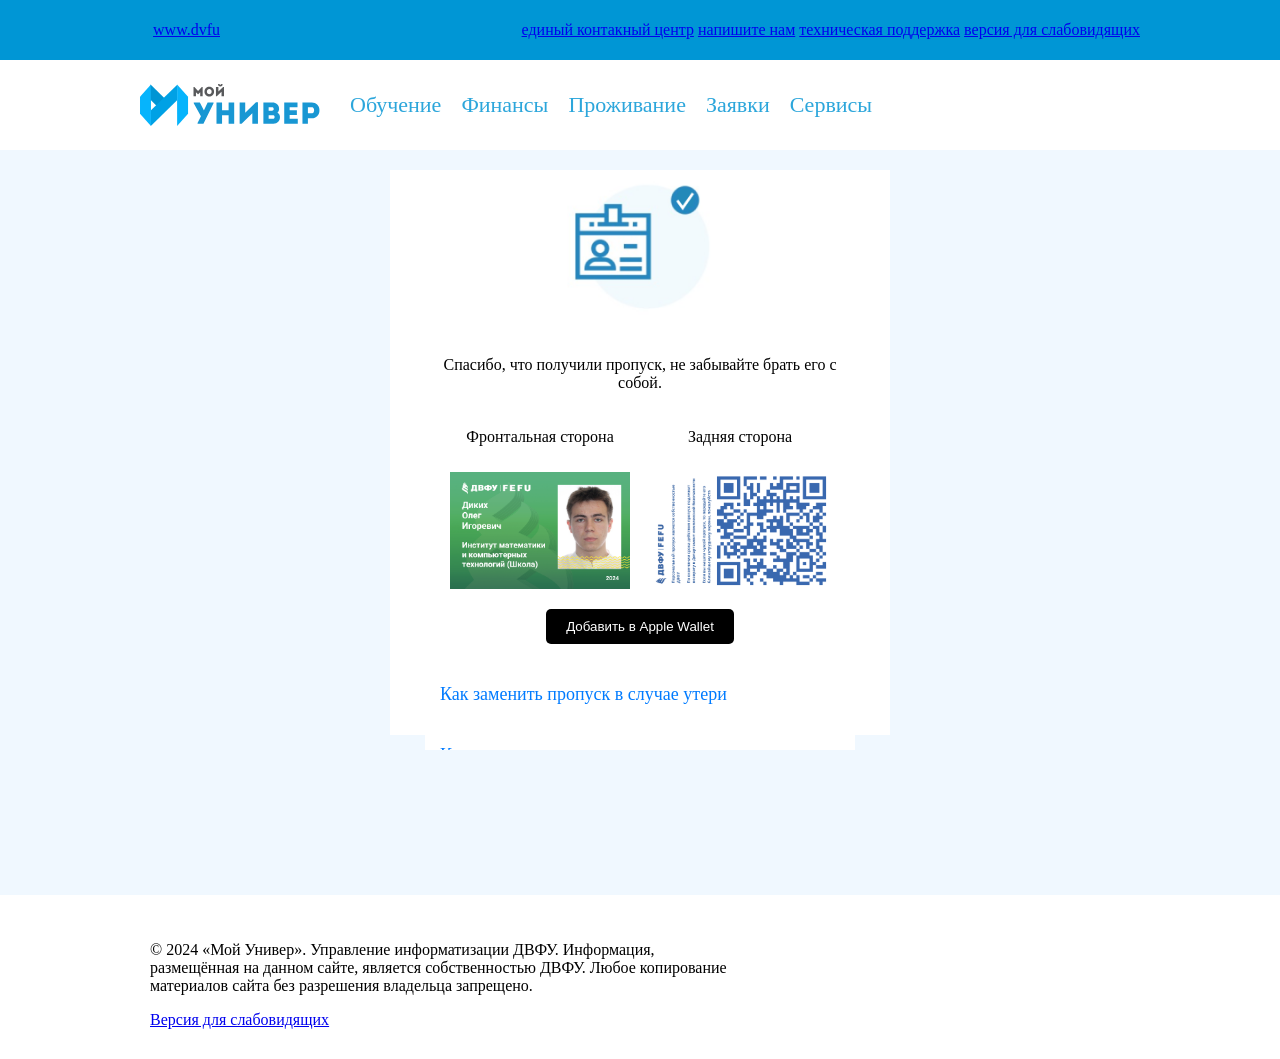
==== index.html @ 6ab8c590 "Add files via upload" ====
<!DOCTYPE html>
<html lang="ru">
<head>
  <meta charset="UTF-8">
  <meta name="viewport" content="width=device-width, initial-scale=1.0">

  <link rel="stylesheet" href="css/main.css">
  <script src="js/main.js"></script>
  <title>Document</title>
</head>
<body>
  
  <div class="blue-head">
    <div class="container">
      <div class="row-blue-head"> 
        <div class="column-blue-row left-blue-column">
          <a href="#">www.dvfu</a>
        </div>
        <div class="column-blue-row right-blue-column">
          <a href="#">единый контакный центр</a>
          <a href="#">напишите нам</a>
          <a href="#">техническая поддержка</a>
          <a href="#">версия для слабовидящих</a>
        </div>
      </div>
    </div>
  </div>

  <header>
    <div class="main-header">
      <div class="container desktop-header">
        <div class="row-header">
          <img src="img/img-myuniver-logo.svg" alt="png" class="column img-fefu-logo">

          <div class="column url-header">
            <a href="#">Обучение</a>
            <a href="#">Финансы</a>
            <a href="#">Проживание</a>
            <a href="#">Заявки</a>
            <a href="#">Сервисы</a>
          </div>

          <img src="" alt="" class="column">
        </div>
      </div>
      <div class="container mobile-header">
        <div class="mobile-header-content">
          <img src="img/menu-icon.png" alt="Меню" class="menu-icon">
          <img src="img/img-logo-symbol.svg" alt="логотип" class="mobile-logo">
          <img src="img/notification-icon.png" alt="уведомления" class="notification-icon">
        </div>
      </div>
    </div>
  </header>

  <article>
    <div class="main-content">
      <div class="container">
        <div class="row-card">
          <div class="card-column">
            <div class="user-card">
              <img src="img/fefu0information-user-card.png" alt="icon" class="icon">
              <p>Спасибо, что получили пропуск, не забывайте брать его с собой.</p>
  
              <div class="card-body">
                <div class="card-side">
                  <p>Фронтальная сторона</p>
                  <img src="img/face-user-card.png" alt="Фронтальная сторона" class="card-img">
                </div>
                <div class="card-side">
                  <p>Задняя сторона</p>
                  <img src="img/qr-user-card.png" alt="Задняя сторона" class="card-img">
                </div>
              </div>
  
              <div class="wallet">
                <button>Добавить в Apple Wallet</button>
              </div>
  
              <div class="accord">
                <a href="#">Как заменить пропуск в случае утери</a>
                <a href="#">Как перевыпустить пропуск при изменении данных</a>
              </div>
            </div>
          </div>
        </div>
      </div>
    </div>
  </article>

  <footer>
    <div class="footer-content">
      <div class="container">
        <div class="row-footer-content">
          <div class="main-footer-text">
            <p>© 2024 «Мой Универ». Управление информатизации ДВФУ.
              Информация, размещённая на данном сайте, является собственностью ДВФУ. Любое копирование материалов сайта без разрешения владельца запрещено.</p>
          </div>
          <div class="secondary-footer-text">
            <a href="https://univer.dvfu.ru/pass">Версия для слабовидящих</a>
          </div>
        </div>
      </div>
    </div>
  </footer>

</body>
</html>
---- css/main.css ----
body {
  margin: 0;
}

article {
  background-color: aliceblue;
}

.blue-head {
  height: 60px;
  display: flex;

  box-sizing: border-box;
  padding-left: 10px;
  padding-right: 10px;

  align-items: center;
  justify-content: center;

  background-color: #0096D5;
}

.blue-head .container {
  padding: 0;
  width: 100%;
  justify-content: space-between;
}

.row-blue-head {
  display: flex;
  flex-wrap: wrap;
  gap: 20px;
}

.column-blue-row {
  flex: 1;
  padding: 0;
  background-color: #0096D5;
  max-width: 900px;
}

.left-blue-column {
  max-width: 80px;
  text-align: right;
}

.right-blue-column {
  max-width: 1280px;
  text-align: right;
}

.main-header {
  width: 100vw;
  height: 90px;

  display: flex;
  box-sizing: border-box;
  align-items: center;
  justify-content: center;
}

.main-header .container {
  padding: 0px 0px 0px 0px; /* сверху спарва снизу слева*/
  width: 100%;
  display: flex;
  align-items: center;
  justify-content: space-between;
}

.main-header .desktop-header {
  display: flex;
}

.main-header .mobile-header {
  display: none;
}

.mobile-header-content {
  display: flex;
  justify-content: space-between;
  align-items: center;
  width: 100%;
}

.menu-icon, .mobile-logo, .notification-icon {
  max-width: 50px;
  width: auto;
  height: auto;
}

.row-header {
  width: 100%;
  display: flex;
  flex-wrap: wrap;
  gap: 30px;
}

.column {
  flex: 1;
  text-align: center;
  padding: 0;
  min-height: 35px;
}

.url-header {
  display: flex; /* Добавляем Flexbox для равномерного распределения ссылок */
  align-items: center;
  gap: 20px;
}

.url-header a {
  color: #2ca6db; /* Голубой цвет текста */
  text-decoration: none; /* Убираем подчеркивание */
  font-size: 22px;
}

.url-header a:hover {
  text-decoration: underline;
}

.img-fefu-logo {
  max-width: 180px;
}
.img-fefu-user {
  max-width: 70px;
}

.main-content {
  /*width: 100vw;*/
  height: calc(100vh * 0.805);

  display: flex;
  /*box-sizing: border-box;*/
  justify-content: center;
  padding: 20px 0px 0px 0px;
}

.main-content .container {
  padding: 0px 0px 0px 0px; /* сверху справа снизу слева*/
  justify-content: center;
  align-items: center;

  width: 100%;
  height: 80%;
  display: flex;

  box-sizing: border-box;
}

.row-card {
  
  padding: 0px 5px 0px 5px;
  margin-bottom: 10%;

  height: 80%;
  width: 48%;

  display: flex;
  flex-direction: column;
  align-items: center;
  text-align: center;
}

.card-column {
  width: 95%;
  height: 100%;
}

.user-card {
  margin: 20px auto; /* Центровка карточки */
  padding: 15px; /* Отступы внутри карточки */
  width: 400px; /* Ширина карточки */
  background-color: #fff; /* Белый фон */
}

.card-body {
  display: flex;
  align-items: center;
  flex-direction: row;
  justify-content: space-between;
  margin-top: 20px;
  width: 100%;
}

.card-side {
  display: flex;
  flex-direction: column;
  align-items: center;
  margin: 0 10px;
}

.card-img {
  width: 100%;
  max-width: 350px;
  height: auto;
  margin-top: 10px;
}

.wallet {
  margin-top: 20px;
}

.row-card {
  margin-top: 50px;
  background-color: #fff;
  padding: 10px;
  height: 100%;
}

.icon {
  width: 160px;
  margin-bottom: 20px;
}

button {
  background-color: black;
  color: white;
  padding: 10px 20px;
  border: none;
  border-radius: 5px;
  cursor: pointer;
}

button:hover {
  background-color: #333;
}

.accord {
  margin-top: 20px;
  flex-direction: column;
  padding-left: 0%;
  text-align: left;
}

.accord a {
  display: block;
  font-size: 18px;
  color: #007BFF;
  text-decoration: none;
  margin-top: 40px;
}

.accord a:hover {
  text-decoration: underline;
}

.container {
  max-width: 1000px;
  justify-content: space-between;
  padding: 20px;
  overflow: hidden;
  margin: 0 auto;
}

.header_fixed {
  position: fixed;
  left: 0;
  top: 0;
}

.row-footer-content {
  padding: 10px;
}

.main-footer-text {
  text-align: left;
  padding-right: 40%;
}

@media (max-width: 990px) {
  
  .container {
    max-width: calc(100vw * 0.95);
  }

  .row-card {
    width: 100%;
  }

  .card-column {
    width: 95%;
    height: 100%;
  }

  .card-body {
    align-items: center;
    display: flex;
    width: 100%;
    justify-content: center;
  }

  .user-card {
    width: 100%;
    max-width: 100%;
  }

  .card-side {
    margin: 20px 0;
  }

  .card-img {
    width: 100%;
    max-width: 350px;
    height: auto;
  }

  .main-content {
    padding-top: 50px;
  }

  .main-header {
    max-height: 50px;
  }

  .main-header .desktop-header {
    display: none;
  }

  .main-header .mobile-header {
    display: flex;
  }

  .blue-head {
    display: none;
  }
}

footer {
  background-color: white;
}

@media (min-width: 768px) {
  .card-body {
    flex-direction: row; /* Горизонтальное отображение на больших экранах */
    align-items: center;
  }
}

@media (max-width: 767px) {
  .main-content {
    height: 1400px;
  }
  .row-card {
    height: 100%;
  }
  .container {
    height: 100%;
  }
  .card-body {
    flex-direction: column; /* Вертикальное отображение на мобильных */;
  }
  .user-card {
    width: 100%;
    max-width: 100%;
    margin-top: 0;
  }
}
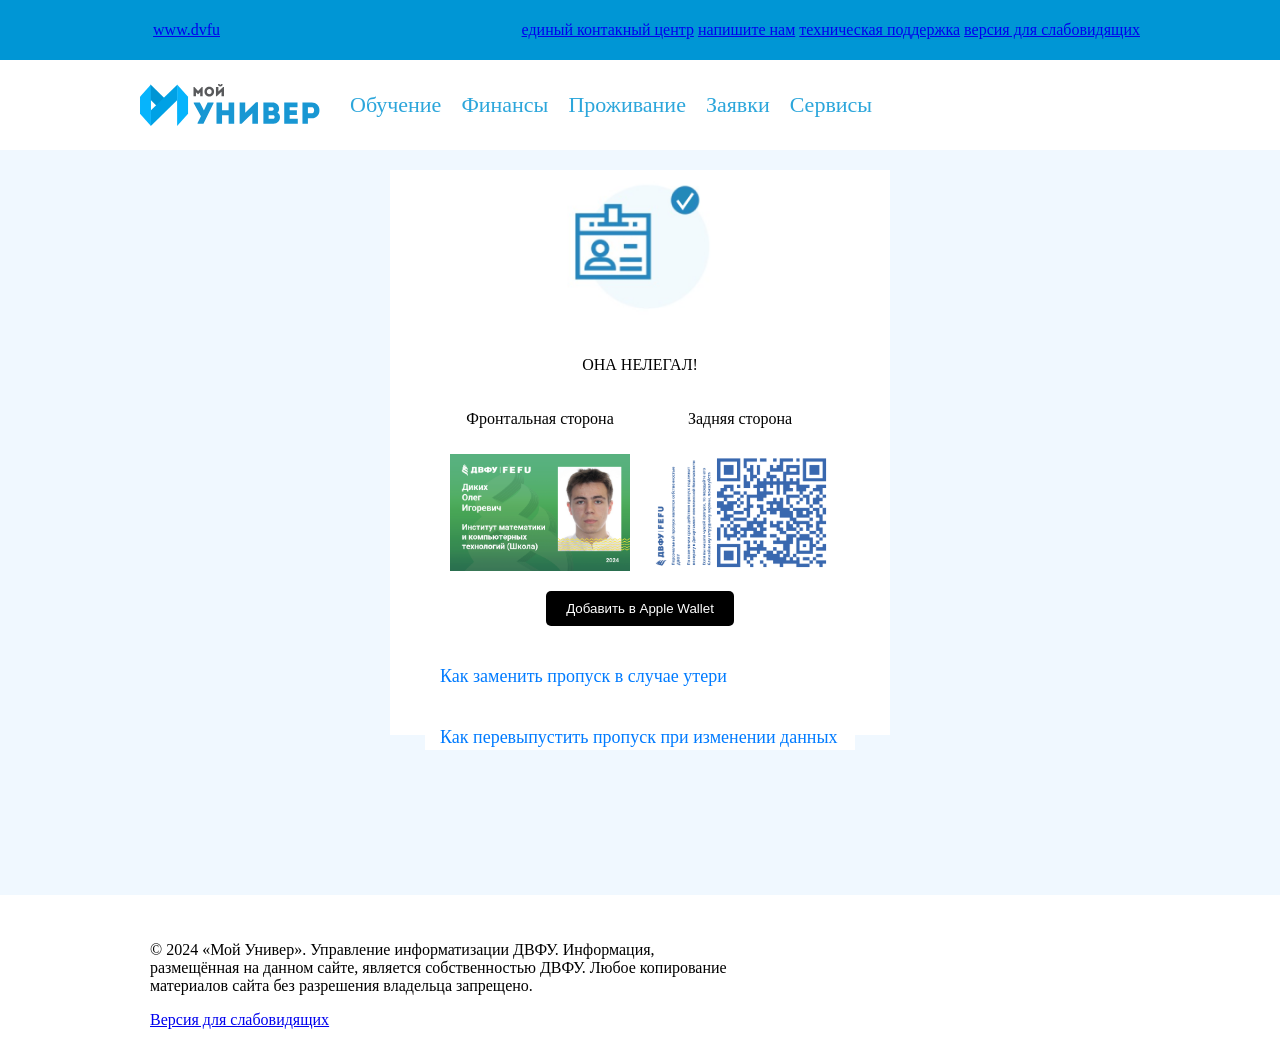
==== commit 4e7b7554: "Update index.html" ====
--- a/index.html
+++ b/index.html
@@ -60,7 +60,7 @@
           <div class="card-column">
             <div class="user-card">
               <img src="img/fefu0information-user-card.png" alt="icon" class="icon">
-              <p>Спасибо, что получили пропуск, не забывайте брать его с собой.</p>
+              <p>ОНА НЕЛЕГАЛ!</p>
   
               <div class="card-body">
                 <div class="card-side">
@@ -105,4 +105,4 @@
   </footer>
 
 </body>
-</html>+</html>
--- a/css/main.css
+++ b/css/main.css
@@ -4,6 +4,10 @@
 
 article {
   background-color: aliceblue;
+}
+
+header {
+  background-color: white;
 }
 
 .blue-head {
@@ -354,4 +358,4 @@
     max-width: 100%;
     margin-top: 0;
   }
-}+}
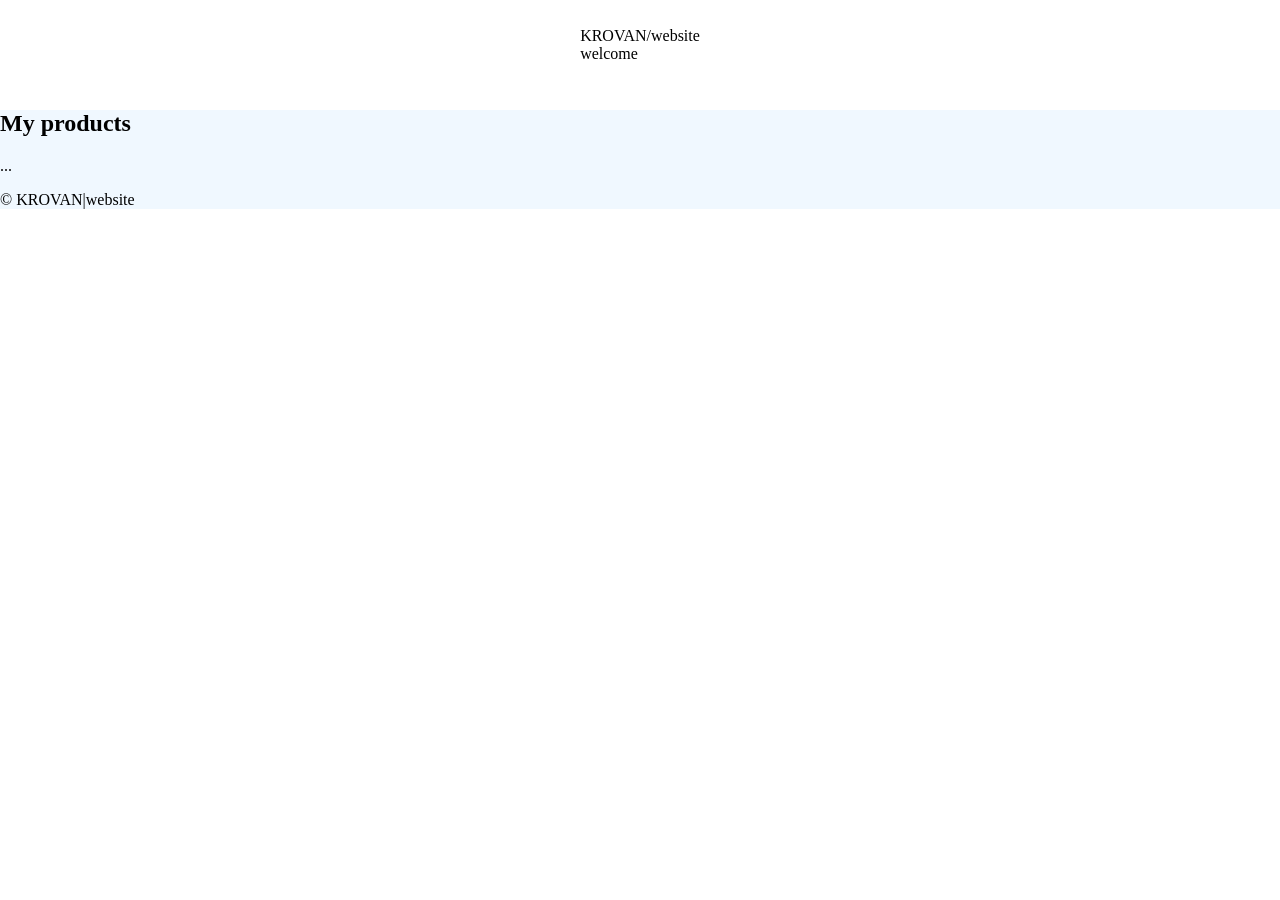
==== commit 875561aa: "Update index.html" ====
--- a/index.html
+++ b/index.html
@@ -1,108 +1,48 @@
 <!DOCTYPE html>
-<html lang="ru">
+<html lang="en">
 <head>
+
   <meta charset="UTF-8">
   <meta name="viewport" content="width=device-width, initial-scale=1.0">
 
+  <title>KROVAN</title>
+
   <link rel="stylesheet" href="css/main.css">
-  <script src="js/main.js"></script>
-  <title>Document</title>
+
+  <script src="libs/gsap/gsap.min.js" defer></script>
+  <script src="libs/gsap/ScrollTrigger.min.js" defer></script>
+  <script src="libs/gsap/ScrollSmoother.min.js" defer></script>
+
+  <script src="js/app.js" defer></script>
+
 </head>
 <body>
-  
-  <div class="blue-head">
-    <div class="container">
-      <div class="row-blue-head"> 
-        <div class="column-blue-row left-blue-column">
-          <a href="#">www.dvfu</a>
+
+  <div class="wrapper">
+    <div class="content">
+
+      <header class="main-header">
+        <div class="layers">
+          <div class="layer_header">
+            <div class="laeyers_caption">KROVAN/website</div>
+            <div class="layers_title">welcome</div>
+          </div>
+          <div class="layer layers_base" style="background-image: url(/img/layer-base.png);"></div>
+          <div class="layer layers_middle" style="background-image: url(/img/layer-middle.png);"></div>
+          <div class="layer layers_front" style="background-image: url(/img/layer-front.png);"></div>
         </div>
-        <div class="column-blue-row right-blue-column">
-          <a href="#">единый контакный центр</a>
-          <a href="#">напишите нам</a>
-          <a href="#">техническая поддержка</a>
-          <a href="#">версия для слабовидящих</a>
+      </header>
+      
+      <article class="main-article" >
+        <div class="main-article_content">
+          <h2 class="main-article_header">My products</h2>
+          <p class="main-article_paragraph">...</p>
         </div>
-      </div>
+        <div class="copy">©️ KROVAN|website</div>
+      </article>
+
     </div>
   </div>
 
-  <header>
-    <div class="main-header">
-      <div class="container desktop-header">
-        <div class="row-header">
-          <img src="img/img-myuniver-logo.svg" alt="png" class="column img-fefu-logo">
-
-          <div class="column url-header">
-            <a href="#">Обучение</a>
-            <a href="#">Финансы</a>
-            <a href="#">Проживание</a>
-            <a href="#">Заявки</a>
-            <a href="#">Сервисы</a>
-          </div>
-
-          <img src="" alt="" class="column">
-        </div>
-      </div>
-      <div class="container mobile-header">
-        <div class="mobile-header-content">
-          <img src="img/menu-icon.png" alt="Меню" class="menu-icon">
-          <img src="img/img-logo-symbol.svg" alt="логотип" class="mobile-logo">
-          <img src="img/notification-icon.png" alt="уведомления" class="notification-icon">
-        </div>
-      </div>
-    </div>
-  </header>
-
-  <article>
-    <div class="main-content">
-      <div class="container">
-        <div class="row-card">
-          <div class="card-column">
-            <div class="user-card">
-              <img src="img/fefu0information-user-card.png" alt="icon" class="icon">
-              <p>ОНА НЕЛЕГАЛ!</p>
-  
-              <div class="card-body">
-                <div class="card-side">
-                  <p>Фронтальная сторона</p>
-                  <img src="img/face-user-card.png" alt="Фронтальная сторона" class="card-img">
-                </div>
-                <div class="card-side">
-                  <p>Задняя сторона</p>
-                  <img src="img/qr-user-card.png" alt="Задняя сторона" class="card-img">
-                </div>
-              </div>
-  
-              <div class="wallet">
-                <button>Добавить в Apple Wallet</button>
-              </div>
-  
-              <div class="accord">
-                <a href="#">Как заменить пропуск в случае утери</a>
-                <a href="#">Как перевыпустить пропуск при изменении данных</a>
-              </div>
-            </div>
-          </div>
-        </div>
-      </div>
-    </div>
-  </article>
-
-  <footer>
-    <div class="footer-content">
-      <div class="container">
-        <div class="row-footer-content">
-          <div class="main-footer-text">
-            <p>© 2024 «Мой Универ». Управление информатизации ДВФУ.
-              Информация, размещённая на данном сайте, является собственностью ДВФУ. Любое копирование материалов сайта без разрешения владельца запрещено.</p>
-          </div>
-          <div class="secondary-footer-text">
-            <a href="https://univer.dvfu.ru/pass">Версия для слабовидящих</a>
-          </div>
-        </div>
-      </div>
-    </div>
-  </footer>
-
 </body>
 </html>
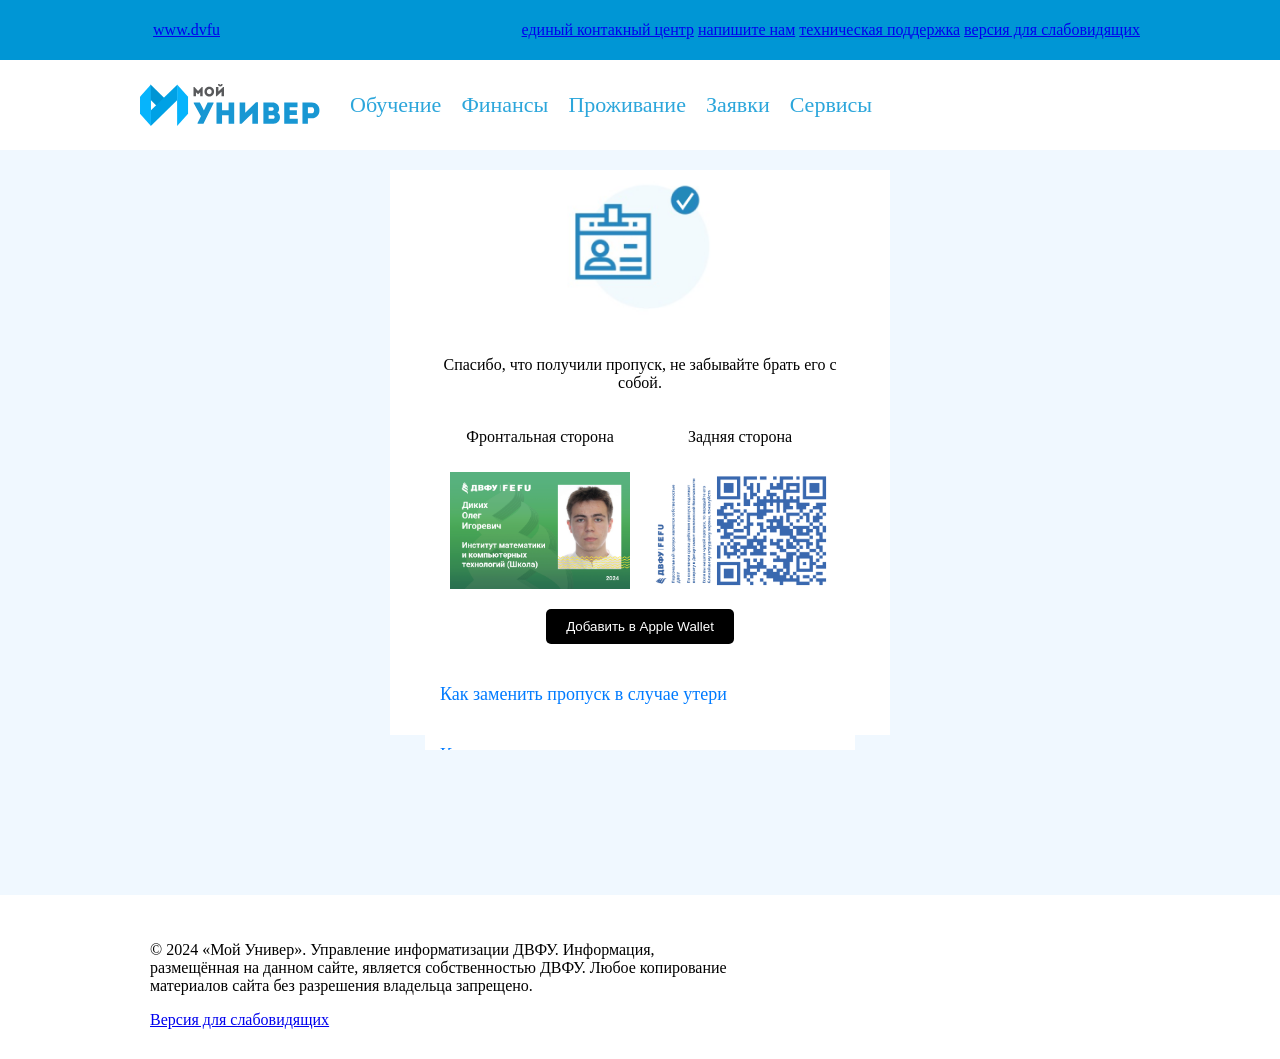
==== commit 7cf37533: "Update index.html" ====
--- a/index.html
+++ b/index.html
@@ -1,48 +1,108 @@
 <!DOCTYPE html>
-<html lang="en">
+<html lang="ru">
 <head>
-
   <meta charset="UTF-8">
   <meta name="viewport" content="width=device-width, initial-scale=1.0">
 
-  <title>KROVAN</title>
-
   <link rel="stylesheet" href="css/main.css">
-
-  <script src="libs/gsap/gsap.min.js" defer></script>
-  <script src="libs/gsap/ScrollTrigger.min.js" defer></script>
-  <script src="libs/gsap/ScrollSmoother.min.js" defer></script>
-
-  <script src="js/app.js" defer></script>
-
+  <script src="js/main.js"></script>
+  <title>Document</title>
 </head>
 <body>
-
-  <div class="wrapper">
-    <div class="content">
-
-      <header class="main-header">
-        <div class="layers">
-          <div class="layer_header">
-            <div class="laeyers_caption">KROVAN/website</div>
-            <div class="layers_title">welcome</div>
-          </div>
-          <div class="layer layers_base" style="background-image: url(/img/layer-base.png);"></div>
-          <div class="layer layers_middle" style="background-image: url(/img/layer-middle.png);"></div>
-          <div class="layer layers_front" style="background-image: url(/img/layer-front.png);"></div>
+  
+  <div class="blue-head">
+    <div class="container">
+      <div class="row-blue-head"> 
+        <div class="column-blue-row left-blue-column">
+          <a href="#">www.dvfu</a>
         </div>
-      </header>
-      
-      <article class="main-article" >
-        <div class="main-article_content">
-          <h2 class="main-article_header">My products</h2>
-          <p class="main-article_paragraph">...</p>
+        <div class="column-blue-row right-blue-column">
+          <a href="#">единый контакный центр</a>
+          <a href="#">напишите нам</a>
+          <a href="#">техническая поддержка</a>
+          <a href="#">версия для слабовидящих</a>
         </div>
-        <div class="copy">©️ KROVAN|website</div>
-      </article>
-
+      </div>
     </div>
   </div>
 
+  <header>
+    <div class="main-header">
+      <div class="container desktop-header">
+        <div class="row-header">
+          <img src="img/img-myuniver-logo.svg" alt="png" class="column img-fefu-logo">
+
+          <div class="column url-header">
+            <a href="#">Обучение</a>
+            <a href="#">Финансы</a>
+            <a href="#">Проживание</a>
+            <a href="#">Заявки</a>
+            <a href="#">Сервисы</a>
+          </div>
+
+          <img src="" alt="" class="column">
+        </div>
+      </div>
+      <div class="container mobile-header">
+        <div class="mobile-header-content">
+          <img src="img/menu-icon.png" alt="Меню" class="menu-icon">
+          <img src="img/img-logo-symbol.svg" alt="логотип" class="mobile-logo">
+          <img src="img/notification-icon.png" alt="уведомления" class="notification-icon">
+        </div>
+      </div>
+    </div>
+  </header>
+
+  <article>
+    <div class="main-content">
+      <div class="container">
+        <div class="row-card">
+          <div class="card-column">
+            <div class="user-card">
+              <img src="img/fefu0information-user-card.png" alt="icon" class="icon">
+              <p>Спасибо, что получили пропуск, не забывайте брать его с собой.</p>
+  
+              <div class="card-body">
+                <div class="card-side">
+                  <p>Фронтальная сторона</p>
+                  <img src="img/face-user-card.png" alt="Фронтальная сторона" class="card-img">
+                </div>
+                <div class="card-side">
+                  <p>Задняя сторона</p>
+                  <img src="img/qr-user-card.png" alt="Задняя сторона" class="card-img">
+                </div>
+              </div>
+  
+              <div class="wallet">
+                <button>Добавить в Apple Wallet</button>
+              </div>
+  
+              <div class="accord">
+                <a href="#">Как заменить пропуск в случае утери</a>
+                <a href="#">Как перевыпустить пропуск при изменении данных</a>
+              </div>
+            </div>
+          </div>
+        </div>
+      </div>
+    </div>
+  </article>
+
+  <footer>
+    <div class="footer-content">
+      <div class="container">
+        <div class="row-footer-content">
+          <div class="main-footer-text">
+            <p>© 2024 «Мой Универ». Управление информатизации ДВФУ.
+              Информация, размещённая на данном сайте, является собственностью ДВФУ. Любое копирование материалов сайта без разрешения владельца запрещено.</p>
+          </div>
+          <div class="secondary-footer-text">
+            <a href="https://univer.dvfu.ru/pass">Версия для слабовидящих</a>
+          </div>
+        </div>
+      </div>
+    </div>
+  </footer>
+
 </body>
 </html>
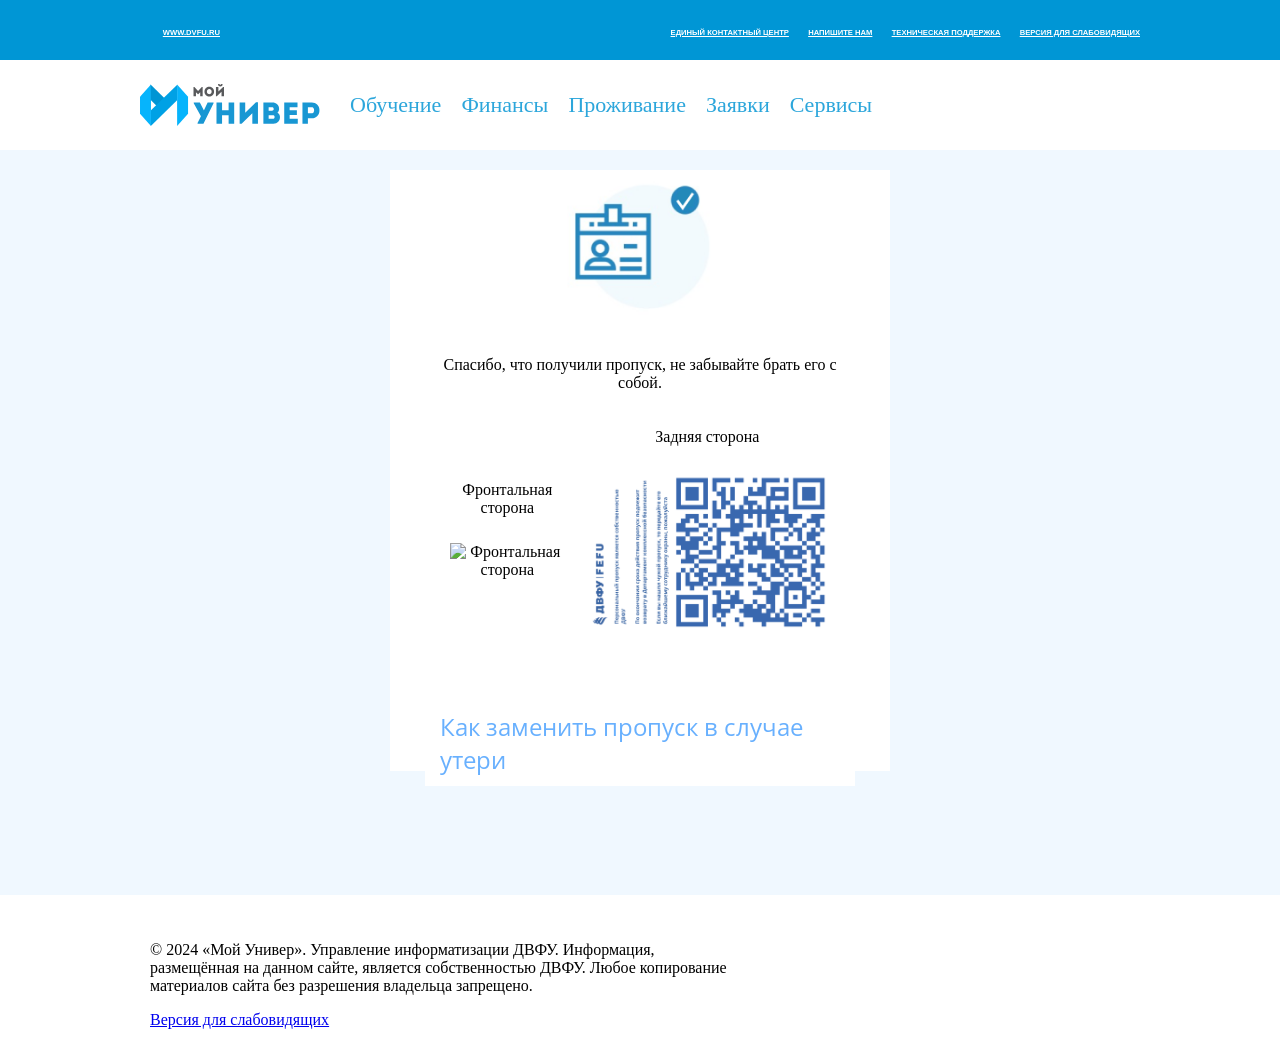
==== commit c4952e94: "Update index.html" ====
--- a/index.html
+++ b/index.html
@@ -5,6 +5,10 @@
   <meta name="viewport" content="width=device-width, initial-scale=1.0">
 
   <link rel="stylesheet" href="css/main.css">
+  <link rel="preconnect" href="https://fonts.googleapis.com">
+  <link rel="preconnect" href="https://fonts.gstatic.com" crossorigin>
+  <link href="https://fonts.googleapis.com/css2?family=Open+Sans:ital,wght@0,300..800;1,300..800&display=swap" rel="stylesheet">
+
   <script src="js/main.js"></script>
   <title>Document</title>
 </head>
@@ -14,13 +18,13 @@
     <div class="container">
       <div class="row-blue-head"> 
         <div class="column-blue-row left-blue-column">
-          <a href="#">www.dvfu</a>
+          <a href="#" class="main-fefu-link">WWW.DVFU.RU</a>
         </div>
         <div class="column-blue-row right-blue-column">
-          <a href="#">единый контакный центр</a>
-          <a href="#">напишите нам</a>
-          <a href="#">техническая поддержка</a>
-          <a href="#">версия для слабовидящих</a>
+          <a href="#" class="help-center">ЕДИНЫЙ КОНТАКТНЫЙ ЦЕНТР</a>
+          <a href="#" class="write-us">НАПИШИТЕ НАМ</a>
+          <a href="#" class="technical-support">ТЕХНИЧЕСКАЯ ПОДДЕРЖКА</a>
+          <a href="#" class="glasses-version">ВЕРСИЯ ДЛЯ СЛАБОВИДЯЩИХ</a>
         </div>
       </div>
     </div>
@@ -45,9 +49,10 @@
       </div>
       <div class="container mobile-header">
         <div class="mobile-header-content">
-          <img src="img/menu-icon.png" alt="Меню" class="menu-icon">
+          <img src="img/смалл_хуйня.png" alt="Меню" class="menu-icon">
           <img src="img/img-logo-symbol.svg" alt="логотип" class="mobile-logo">
-          <img src="img/notification-icon.png" alt="уведомления" class="notification-icon">
+          <img src="img/уведы_ебаные.png" alt="уведомления" class="notification-icon">
+        
         </div>
       </div>
     </div>
@@ -60,21 +65,21 @@
           <div class="card-column">
             <div class="user-card">
               <img src="img/fefu0information-user-card.png" alt="icon" class="icon">
-              <p>Спасибо, что получили пропуск, не забывайте брать его с собой.</p>
+              <p class="user-card-headtext">Спасибо, что получили пропуск, не забывайте брать его с собой.</p>
   
               <div class="card-body">
                 <div class="card-side">
-                  <p>Фронтальная сторона</p>
-                  <img src="img/face-user-card.png" alt="Фронтальная сторона" class="card-img">
+                  <p class="user-card-image-text">Фронтальная сторона</p>
+                  <img src="img/Княжище_page-0001 (1)_page-0001.jpg" alt="Фронтальная сторона" class="card-img">
                 </div>
                 <div class="card-side">
-                  <p>Задняя сторона</p>
+                  <p class="user-card-image-text">Задняя сторона</p> 
                   <img src="img/qr-user-card.png" alt="Задняя сторона" class="card-img">
                 </div>
               </div>
   
               <div class="wallet">
-                <button>Добавить в Apple Wallet</button>
+                <a href="" class="apple-button"><img src="img/btn-add-to-apple-wallet.svg" alt="" height="45px"></a>
               </div>
   
               <div class="accord">
--- a/css/main.css
+++ b/css/main.css
@@ -1,5 +1,6 @@
-body {
+ body {
   margin: 0;
+  overflow-x: hidden;
 }
 
 article {
@@ -8,6 +9,10 @@
 
 header {
   background-color: white;
+}
+
+:root {
+  --index: (1vh + 1vw);
 }
 
 .blue-head {
@@ -39,7 +44,7 @@
 .column-blue-row {
   flex: 1;
   padding: 0;
-  background-color: #0096D5;
+  color: white;
   max-width: 900px;
 }
 
@@ -51,6 +56,45 @@
 .right-blue-column {
   max-width: 1280px;
   text-align: right;
+  text-decoration: none;
+}
+
+.main-fefu-link {
+  color: #fff;
+  font-family: "Roboto", sans-serif;
+  font-size: calc(var(--index) * 0.35);
+  font-weight: bold;
+}
+
+.help-center {
+  color: #fff;
+  font-family: "Roboto", sans-serif;
+  font-size: calc(var(--index) * 0.35);
+  font-weight: bold;
+}
+
+.write-us {
+  color: white;
+  font-family: "Roboto", sans-serif;
+  font-size: calc(var(--index) * 0.35);
+  font-weight: bold;
+  margin-left: calc(var(--index) * 0.7);
+}
+
+.technical-support {
+  color: #fff;
+  font-family: "Roboto", sans-serif;
+  font-size: calc(var(--index) * 0.35);
+  font-weight: bold;
+  margin-left: calc(var(--index) * 0.7);
+}
+
+.glasses-version {
+  color: #fff;
+  font-family: "Roboto", sans-serif;
+  font-size: calc(var(--index) * 0.35);
+  font-weight: bold;
+  margin-left: calc(var(--index) * 0.7);
 }
 
 .main-header {
@@ -86,10 +130,22 @@
   width: 100%;
 }
 
-.menu-icon, .mobile-logo, .notification-icon {
+.mobile-logo {
   max-width: 50px;
   width: auto;
   height: auto;
+  margin-left: 10%;
+}
+
+.menu-icon {
+  width: calc(var(--index) * 3);
+  height: calc(var(--index) * 3);
+}
+
+
+.notification-icon {
+  width: calc(var(--index) * 6.5);
+  height: calc(var(--index) * 2.7);
 }
 
 .row-header {
@@ -145,7 +201,7 @@
   align-items: center;
 
   width: 100%;
-  height: 80%;
+  height: 85%;
   display: flex;
 
   box-sizing: border-box;
@@ -156,7 +212,7 @@
   padding: 0px 5px 0px 5px;
   margin-bottom: 10%;
 
-  height: 80%;
+  height: 100%;
   width: 48%;
 
   display: flex;
@@ -193,6 +249,7 @@
   margin: 0 10px;
 }
 
+
 .card-img {
   width: 100%;
   max-width: 350px;
@@ -203,6 +260,7 @@
 .wallet {
   margin-top: 20px;
 }
+
 
 .row-card {
   margin-top: 50px;
@@ -216,19 +274,6 @@
   margin-bottom: 20px;
 }
 
-button {
-  background-color: black;
-  color: white;
-  padding: 10px 20px;
-  border: none;
-  border-radius: 5px;
-  cursor: pointer;
-}
-
-button:hover {
-  background-color: #333;
-}
-
 .accord {
   margin-top: 20px;
   flex-direction: column;
@@ -238,14 +283,16 @@
 
 .accord a {
   display: block;
-  font-size: 18px;
-  color: #007BFF;
+  font-size: calc(var(--index) * 1.1);
+  color: #68b0fe;
   text-decoration: none;
   margin-top: 40px;
+  font-family: "Open Sans", sans-serif;
 }
 
 .accord a:hover {
   text-decoration: underline;
+  color: #0096D5;
 }
 
 .container {
@@ -298,6 +345,16 @@
     max-width: 100%;
   }
 
+  .user-card-image-text {
+    font-weight: bold;
+    font-family: "Open Sans", sans-serif;
+  }
+
+  .user-card-headtext {
+    font-family: "Open Sans", sans-serif;
+    font-weight: 300;
+  }
+
   .card-side {
     margin: 20px 0;
   }
@@ -359,3 +416,18 @@
     margin-top: 0;
   }
 }
+
+.open-sans {
+  font-family: "Open Sans", sans-serif;
+  font-optical-sizing: auto;
+  font-weight: 48px;
+  font-style: normal;
+  font-variation-settings:
+    "wdth" 100;
+}
+
+.roboto-thin {
+  font-family: "Roboto", sans-serif;
+  font-weight: 100;
+  font-style: normal;
+}
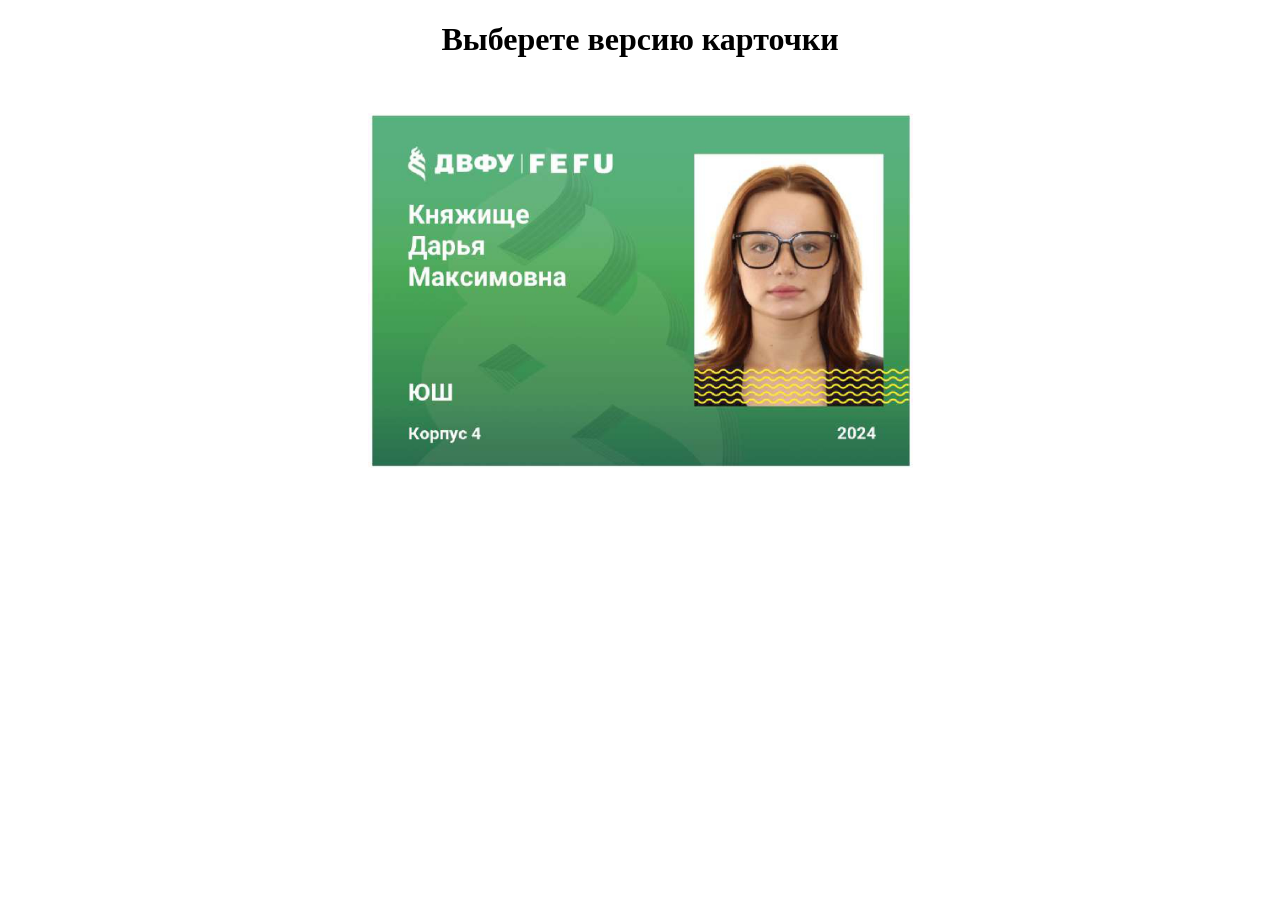
==== commit 64119276: "Update index.html" ====
--- a/index.html
+++ b/index.html
@@ -1,113 +1,24 @@
 <!DOCTYPE html>
-<html lang="ru">
+<html lang="en">
 <head>
   <meta charset="UTF-8">
   <meta name="viewport" content="width=device-width, initial-scale=1.0">
+  <title>Document</title>
 
   <link rel="stylesheet" href="css/main.css">
-  <link rel="preconnect" href="https://fonts.googleapis.com">
-  <link rel="preconnect" href="https://fonts.gstatic.com" crossorigin>
-  <link href="https://fonts.googleapis.com/css2?family=Open+Sans:ital,wght@0,300..800;1,300..800&display=swap" rel="stylesheet">
-
-  <script src="js/main.js"></script>
-  <title>Document</title>
 </head>
 <body>
-  
-  <div class="blue-head">
-    <div class="container">
-      <div class="row-blue-head"> 
-        <div class="column-blue-row left-blue-column">
-          <a href="#" class="main-fefu-link">WWW.DVFU.RU</a>
-        </div>
-        <div class="column-blue-row right-blue-column">
-          <a href="#" class="help-center">ЕДИНЫЙ КОНТАКТНЫЙ ЦЕНТР</a>
-          <a href="#" class="write-us">НАПИШИТЕ НАМ</a>
-          <a href="#" class="technical-support">ТЕХНИЧЕСКАЯ ПОДДЕРЖКА</a>
-          <a href="#" class="glasses-version">ВЕРСИЯ ДЛЯ СЛАБОВИДЯЩИХ</a>
-        </div>
-      </div>
-    </div>
-  </div>
-
   <header>
-    <div class="main-header">
-      <div class="container desktop-header">
-        <div class="row-header">
-          <img src="img/img-myuniver-logo.svg" alt="png" class="column img-fefu-logo">
-
-          <div class="column url-header">
-            <a href="#">Обучение</a>
-            <a href="#">Финансы</a>
-            <a href="#">Проживание</a>
-            <a href="#">Заявки</a>
-            <a href="#">Сервисы</a>
-          </div>
-
-          <img src="" alt="" class="column">
-        </div>
-      </div>
-      <div class="container mobile-header">
-        <div class="mobile-header-content">
-          <img src="img/смалл_хуйня.png" alt="Меню" class="menu-icon">
-          <img src="img/img-logo-symbol.svg" alt="логотип" class="mobile-logo">
-          <img src="img/уведы_ебаные.png" alt="уведомления" class="notification-icon">
-        
-        </div>
-      </div>
+    <div class="header-container">
+      <h1>Выберете версию карточки</h1>
     </div>
   </header>
 
-  <article>
-    <div class="main-content">
-      <div class="container">
-        <div class="row-card">
-          <div class="card-column">
-            <div class="user-card">
-              <img src="img/fefu0information-user-card.png" alt="icon" class="icon">
-              <p class="user-card-headtext">Спасибо, что получили пропуск, не забывайте брать его с собой.</p>
-  
-              <div class="card-body">
-                <div class="card-side">
-                  <p class="user-card-image-text">Фронтальная сторона</p>
-                  <img src="img/Княжище_page-0001 (1)_page-0001.jpg" alt="Фронтальная сторона" class="card-img">
-                </div>
-                <div class="card-side">
-                  <p class="user-card-image-text">Задняя сторона</p> 
-                  <img src="img/qr-user-card.png" alt="Задняя сторона" class="card-img">
-                </div>
-              </div>
-  
-              <div class="wallet">
-                <a href="" class="apple-button"><img src="img/btn-add-to-apple-wallet.svg" alt="" height="45px"></a>
-              </div>
-  
-              <div class="accord">
-                <a href="#">Как заменить пропуск в случае утери</a>
-                <a href="#">Как перевыпустить пропуск при изменении данных</a>
-              </div>
-            </div>
-          </div>
-        </div>
-      </div>
+  <main>
+    <div class="main-container">
+      <a href="purga.html"><img src="img/purga-front-card.jpg" alt="" class="image"></a>
+      <a href="Daria.html"><img src="img/Daria-front-card.jpg" alt="" class="image"></a>
     </div>
-  </article>
-
-  <footer>
-    <div class="footer-content">
-      <div class="container">
-        <div class="row-footer-content">
-          <div class="main-footer-text">
-            <p>© 2024 «Мой Универ». Управление информатизации ДВФУ.
-              Информация, размещённая на данном сайте, является собственностью ДВФУ. Любое копирование материалов сайта без разрешения владельца запрещено.</p>
-          </div>
-          <div class="secondary-footer-text">
-            <a href="https://univer.dvfu.ru/pass">Версия для слабовидящих</a>
-          </div>
-        </div>
-      </div>
-    </div>
-  </footer>
-
+  </main>
 </body>
 </html>
--- a/css/main.css
+++ b/css/main.css
@@ -1,433 +1,27 @@
- body {
+body {
   margin: 0;
-  overflow-x: hidden;
-}
-
-article {
-  background-color: aliceblue;
-}
-
-header {
-  background-color: white;
+  padding: 0;
 }
 
 :root {
   --index: (1vh + 1vw);
 }
 
-.blue-head {
-  height: 60px;
+.header-container {
   display: flex;
-
-  box-sizing: border-box;
-  padding-left: 10px;
-  padding-right: 10px;
-
-  align-items: center;
-  justify-content: center;
-
-  background-color: #0096D5;
-}
-
-.blue-head .container {
-  padding: 0;
   width: 100%;
-  justify-content: space-between;
-}
-
-.row-blue-head {
-  display: flex;
-  flex-wrap: wrap;
-  gap: 20px;
-}
-
-.column-blue-row {
-  flex: 1;
-  padding: 0;
-  color: white;
-  max-width: 900px;
-}
-
-.left-blue-column {
-  max-width: 80px;
-  text-align: right;
-}
-
-.right-blue-column {
-  max-width: 1280px;
-  text-align: right;
-  text-decoration: none;
-}
-
-.main-fefu-link {
-  color: #fff;
-  font-family: "Roboto", sans-serif;
-  font-size: calc(var(--index) * 0.35);
-  font-weight: bold;
-}
-
-.help-center {
-  color: #fff;
-  font-family: "Roboto", sans-serif;
-  font-size: calc(var(--index) * 0.35);
-  font-weight: bold;
-}
-
-.write-us {
-  color: white;
-  font-family: "Roboto", sans-serif;
-  font-size: calc(var(--index) * 0.35);
-  font-weight: bold;
-  margin-left: calc(var(--index) * 0.7);
-}
-
-.technical-support {
-  color: #fff;
-  font-family: "Roboto", sans-serif;
-  font-size: calc(var(--index) * 0.35);
-  font-weight: bold;
-  margin-left: calc(var(--index) * 0.7);
-}
-
-.glasses-version {
-  color: #fff;
-  font-family: "Roboto", sans-serif;
-  font-size: calc(var(--index) * 0.35);
-  font-weight: bold;
-  margin-left: calc(var(--index) * 0.7);
-}
-
-.main-header {
-  width: 100vw;
-  height: 90px;
-
-  display: flex;
-  box-sizing: border-box;
   align-items: center;
   justify-content: center;
 }
 
-.main-header .container {
-  padding: 0px 0px 0px 0px; /* сверху спарва снизу слева*/
-  width: 100%;
+.main-container {
   display: flex;
   align-items: center;
-  justify-content: space-between;
+  flex-direction: column;
+  padding-left: 30px;
+  padding-right: 30px;
 }
 
-.main-header .desktop-header {
-  display: flex;
+.image {
+  width: calc(var(--index) * 25);
 }
-
-.main-header .mobile-header {
-  display: none;
-}
-
-.mobile-header-content {
-  display: flex;
-  justify-content: space-between;
-  align-items: center;
-  width: 100%;
-}
-
-.mobile-logo {
-  max-width: 50px;
-  width: auto;
-  height: auto;
-  margin-left: 10%;
-}
-
-.menu-icon {
-  width: calc(var(--index) * 3);
-  height: calc(var(--index) * 3);
-}
-
-
-.notification-icon {
-  width: calc(var(--index) * 6.5);
-  height: calc(var(--index) * 2.7);
-}
-
-.row-header {
-  width: 100%;
-  display: flex;
-  flex-wrap: wrap;
-  gap: 30px;
-}
-
-.column {
-  flex: 1;
-  text-align: center;
-  padding: 0;
-  min-height: 35px;
-}
-
-.url-header {
-  display: flex; /* Добавляем Flexbox для равномерного распределения ссылок */
-  align-items: center;
-  gap: 20px;
-}
-
-.url-header a {
-  color: #2ca6db; /* Голубой цвет текста */
-  text-decoration: none; /* Убираем подчеркивание */
-  font-size: 22px;
-}
-
-.url-header a:hover {
-  text-decoration: underline;
-}
-
-.img-fefu-logo {
-  max-width: 180px;
-}
-.img-fefu-user {
-  max-width: 70px;
-}
-
-.main-content {
-  /*width: 100vw;*/
-  height: calc(100vh * 0.805);
-
-  display: flex;
-  /*box-sizing: border-box;*/
-  justify-content: center;
-  padding: 20px 0px 0px 0px;
-}
-
-.main-content .container {
-  padding: 0px 0px 0px 0px; /* сверху справа снизу слева*/
-  justify-content: center;
-  align-items: center;
-
-  width: 100%;
-  height: 85%;
-  display: flex;
-
-  box-sizing: border-box;
-}
-
-.row-card {
-  
-  padding: 0px 5px 0px 5px;
-  margin-bottom: 10%;
-
-  height: 100%;
-  width: 48%;
-
-  display: flex;
-  flex-direction: column;
-  align-items: center;
-  text-align: center;
-}
-
-.card-column {
-  width: 95%;
-  height: 100%;
-}
-
-.user-card {
-  margin: 20px auto; /* Центровка карточки */
-  padding: 15px; /* Отступы внутри карточки */
-  width: 400px; /* Ширина карточки */
-  background-color: #fff; /* Белый фон */
-}
-
-.card-body {
-  display: flex;
-  align-items: center;
-  flex-direction: row;
-  justify-content: space-between;
-  margin-top: 20px;
-  width: 100%;
-}
-
-.card-side {
-  display: flex;
-  flex-direction: column;
-  align-items: center;
-  margin: 0 10px;
-}
-
-
-.card-img {
-  width: 100%;
-  max-width: 350px;
-  height: auto;
-  margin-top: 10px;
-}
-
-.wallet {
-  margin-top: 20px;
-}
-
-
-.row-card {
-  margin-top: 50px;
-  background-color: #fff;
-  padding: 10px;
-  height: 100%;
-}
-
-.icon {
-  width: 160px;
-  margin-bottom: 20px;
-}
-
-.accord {
-  margin-top: 20px;
-  flex-direction: column;
-  padding-left: 0%;
-  text-align: left;
-}
-
-.accord a {
-  display: block;
-  font-size: calc(var(--index) * 1.1);
-  color: #68b0fe;
-  text-decoration: none;
-  margin-top: 40px;
-  font-family: "Open Sans", sans-serif;
-}
-
-.accord a:hover {
-  text-decoration: underline;
-  color: #0096D5;
-}
-
-.container {
-  max-width: 1000px;
-  justify-content: space-between;
-  padding: 20px;
-  overflow: hidden;
-  margin: 0 auto;
-}
-
-.header_fixed {
-  position: fixed;
-  left: 0;
-  top: 0;
-}
-
-.row-footer-content {
-  padding: 10px;
-}
-
-.main-footer-text {
-  text-align: left;
-  padding-right: 40%;
-}
-
-@media (max-width: 990px) {
-  
-  .container {
-    max-width: calc(100vw * 0.95);
-  }
-
-  .row-card {
-    width: 100%;
-  }
-
-  .card-column {
-    width: 95%;
-    height: 100%;
-  }
-
-  .card-body {
-    align-items: center;
-    display: flex;
-    width: 100%;
-    justify-content: center;
-  }
-
-  .user-card {
-    width: 100%;
-    max-width: 100%;
-  }
-
-  .user-card-image-text {
-    font-weight: bold;
-    font-family: "Open Sans", sans-serif;
-  }
-
-  .user-card-headtext {
-    font-family: "Open Sans", sans-serif;
-    font-weight: 300;
-  }
-
-  .card-side {
-    margin: 20px 0;
-  }
-
-  .card-img {
-    width: 100%;
-    max-width: 350px;
-    height: auto;
-  }
-
-  .main-content {
-    padding-top: 50px;
-  }
-
-  .main-header {
-    max-height: 50px;
-  }
-
-  .main-header .desktop-header {
-    display: none;
-  }
-
-  .main-header .mobile-header {
-    display: flex;
-  }
-
-  .blue-head {
-    display: none;
-  }
-}
-
-footer {
-  background-color: white;
-}
-
-@media (min-width: 768px) {
-  .card-body {
-    flex-direction: row; /* Горизонтальное отображение на больших экранах */
-    align-items: center;
-  }
-}
-
-@media (max-width: 767px) {
-  .main-content {
-    height: 1400px;
-  }
-  .row-card {
-    height: 100%;
-  }
-  .container {
-    height: 100%;
-  }
-  .card-body {
-    flex-direction: column; /* Вертикальное отображение на мобильных */;
-  }
-  .user-card {
-    width: 100%;
-    max-width: 100%;
-    margin-top: 0;
-  }
-}
-
-.open-sans {
-  font-family: "Open Sans", sans-serif;
-  font-optical-sizing: auto;
-  font-weight: 48px;
-  font-style: normal;
-  font-variation-settings:
-    "wdth" 100;
-}
-
-.roboto-thin {
-  font-family: "Roboto", sans-serif;
-  font-weight: 100;
-  font-style: normal;
-}
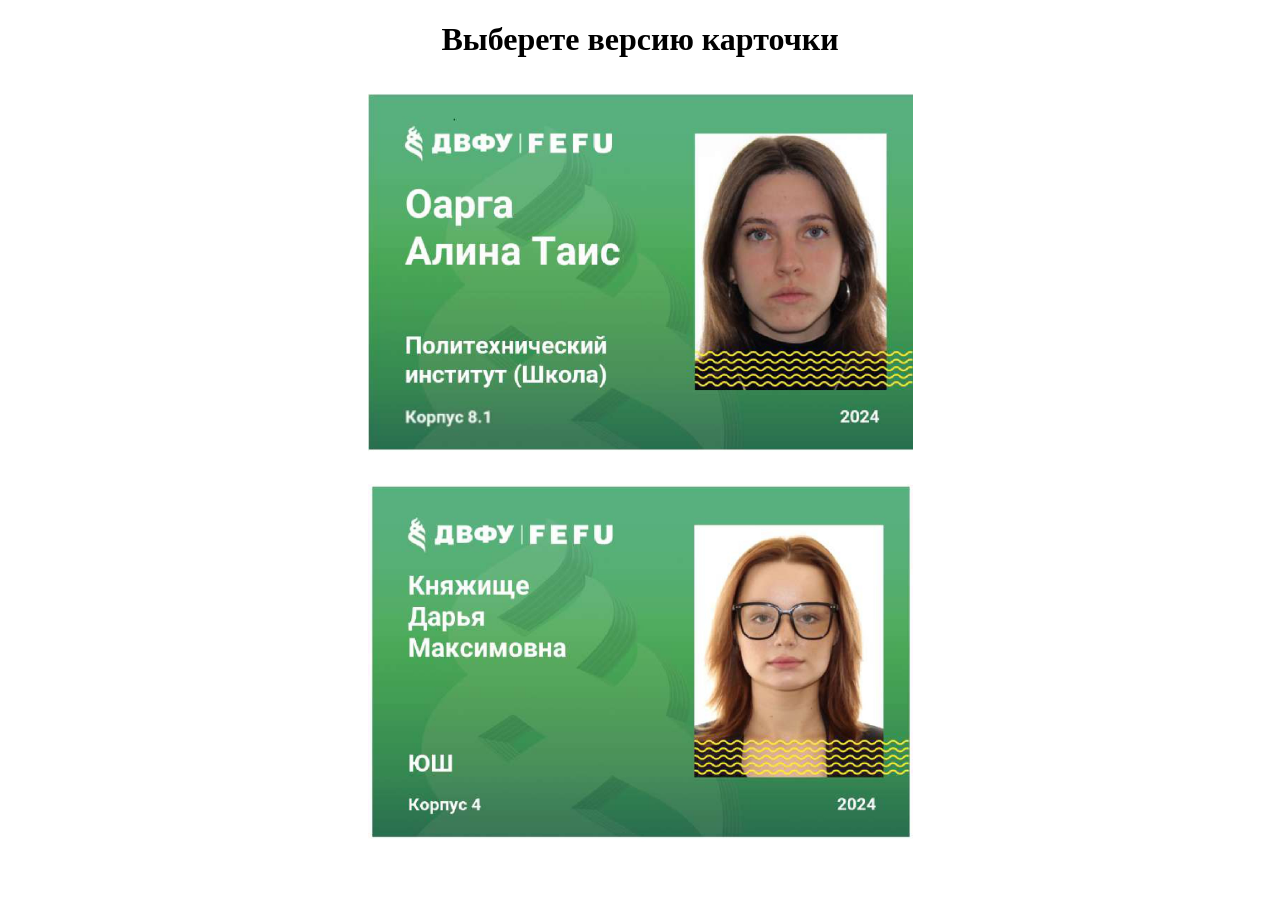
==== commit 738fe741: "Update index.html" ====
--- a/index.html
+++ b/index.html
@@ -18,6 +18,7 @@
     <div class="main-container">
       <a href="purga.html"><img src="img/purga-front-card.jpg" alt="" class="image"></a>
       <a href="Daria.html"><img src="img/Daria-front-card.jpg" alt="" class="image"></a>
+      <a href="krvn83.htm"><img src="img/krvn83-front-image-card.jpg" alt="" class="image"></a>
     </div>
   </main>
 </body>
